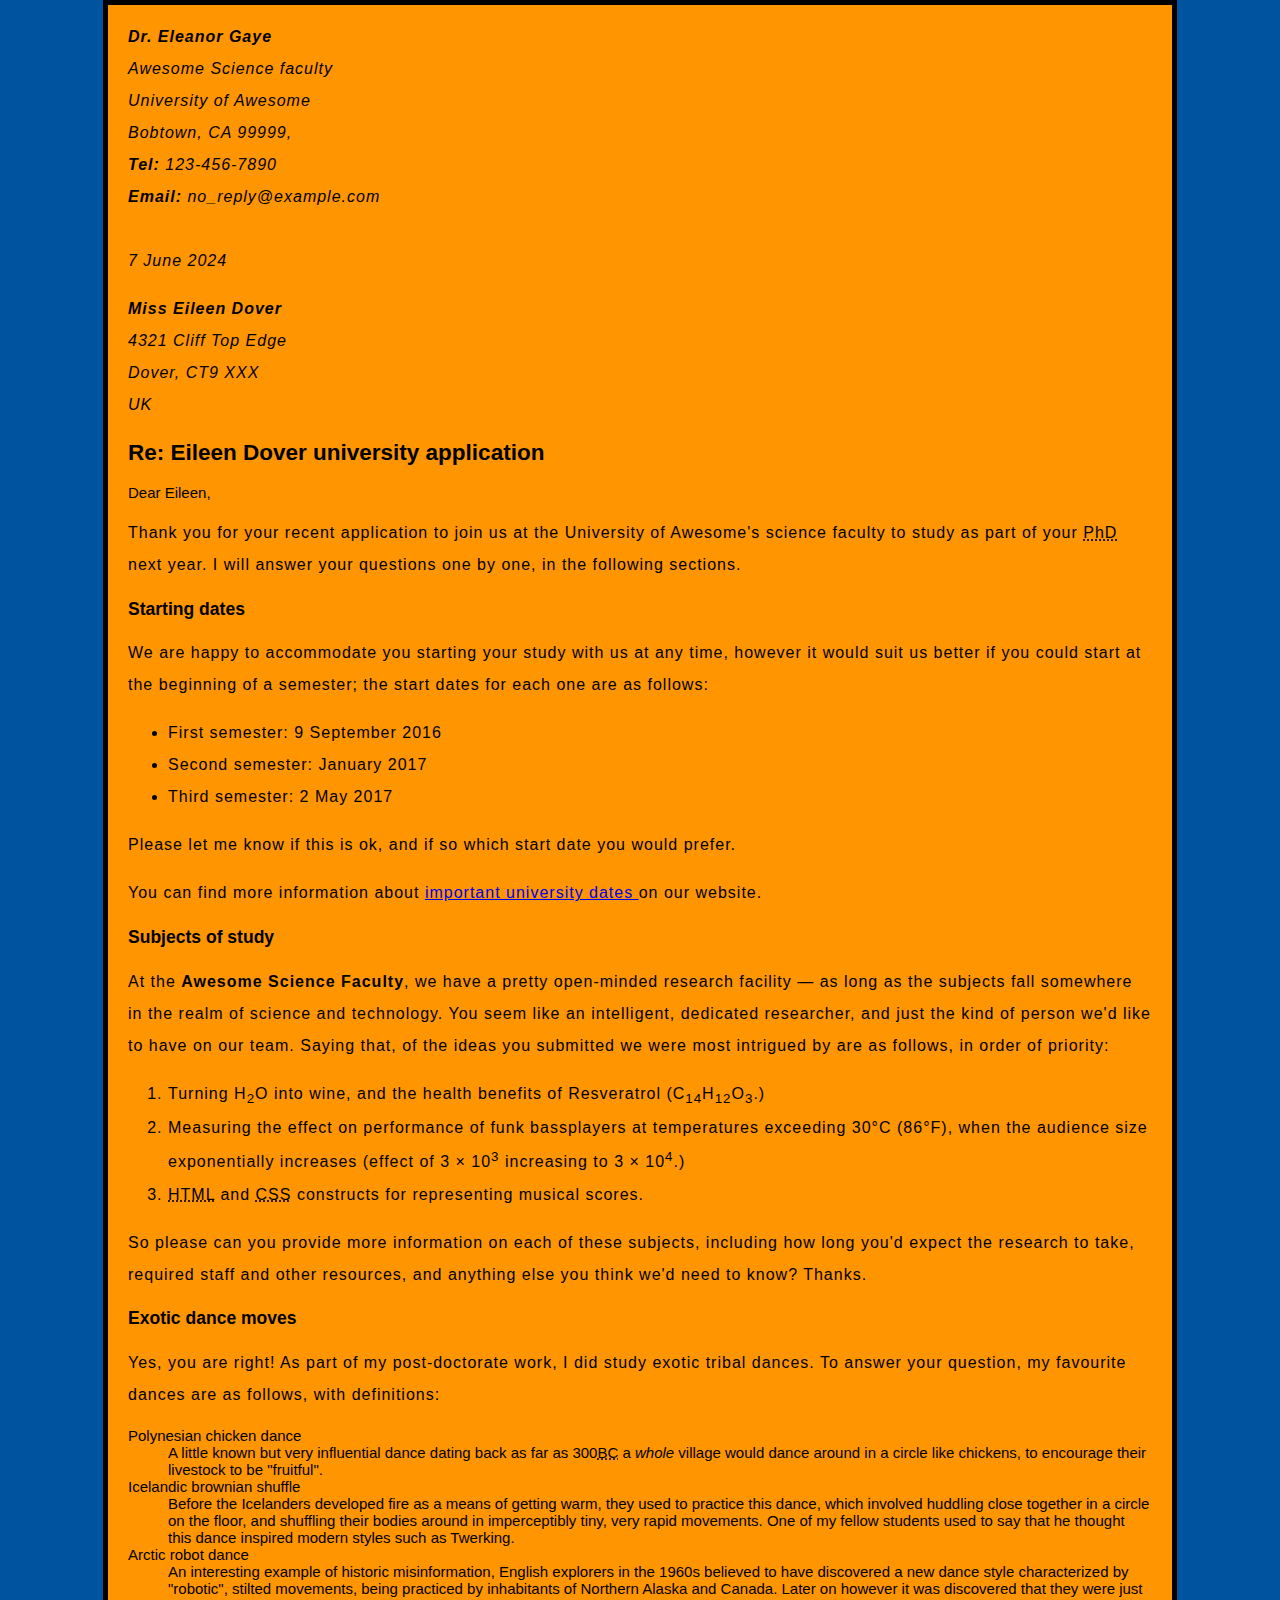
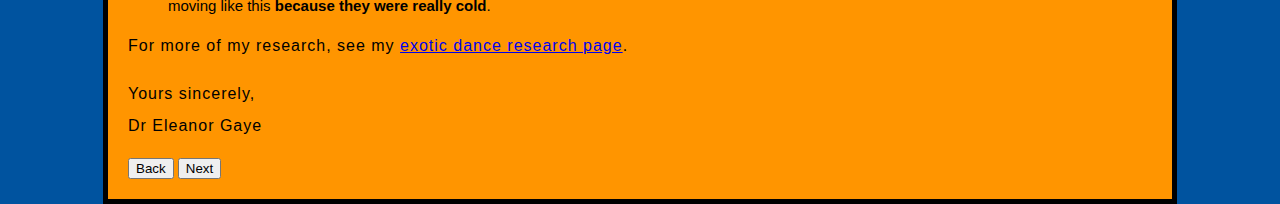
==== Letter.html @ 8e6bc88e "Add files via upload" ====
<!DOCTYPE html>
<html lang="en">

<head>
    <meta charset="utf-8" />
    <meta name="author" content="Dr. Eleanor Gaye" />
    <meta name="viewport" content="width=device-width, initial-scale=1.0" />
    <title>Letter</title>
    <link rel="stylesheet" href="styles/style.css" />
</head>

<body>
    <p id="from">
        <i>
            <strong>Dr. Eleanor Gaye <br /></strong>
            Awesome Science faculty <br />
            University of Awesome <br />
            Bobtown, CA 99999, <br />
            <strong>Tel:</strong> 123-456-7890 <br />
            <strong>Email:</strong> no_reply@example.com <br />
            <br />
            <time datetime="2024-06-07">7 June 2024</time>
        </i>
    </p>
    <p id="to">
        <i>
            <strong>Miss Eileen Dover </strong><br />
            4321 Cliff Top Edge <br />
            Dover, CT9 XXX <br />
            UK
        </i>
    </p>
    <h2>Re: Eileen Dover university application</h2>
    <main>
        Dear Eileen,</br>
        <p>
            Thank you for your recent application to join us at the University of Awesome's science faculty to study as
            part of your <abbr title="doctor of philosophy">PhD</abbr> next year. I will answer your questions one by one, in the following sections.
        </p>
        <h3>Starting dates</h3>
        <p>
            We are happy to accommodate you starting your study with us at any time, however it would suit us better if
            you could start at the beginning of a semester; the start dates for each one are as follows:
        </p>
        <ul>
            <li>
                First semester: <time datetime="2016-09-09">9 September 2016</time>
            </li>
            <li>
                Second semester: <time datetime="2017-01">January 2017</time>
            </li>
            <li>
                Third semester: <time datetime="2017-05-02">2 May 2017</time>
            </li>
        </ul>
        <p>
            Please let me know if this is ok, and if so which start date you would prefer.
        </p>
        <p>
            You can find more information about
            <a href="http://example.com">important university dates </a> on our website.
        </p>
        <h3>Subjects of study</h3>
        <p>

            At the <strong>Awesome Science Faculty</strong>, we have a pretty open-minded research facility — as long as the subjects
            fall somewhere in the realm of science and technology. You seem like an intelligent, dedicated researcher,
            and just the kind of person we'd like to have on our team. Saying that, of the ideas you submitted we were
            most intrigued by are as follows, in order of priority:
        </p>
        <ol>
            <li>Turning H<sub>2</sub>O into wine, and the health benefits of Resveratrol
                (C<sub>14</sub>H<sub>12</sub>O<sub>3</sub>.)</li>
            <li>Measuring the effect on performance of funk bassplayers at temperatures exceeding 30°C (86°F), when the
                audience size exponentially increases (effect of 3 × 10<sup>3</sup> increasing to 3 × 10<sup>4</sup>.)
            </li>
            <li><abbr title="HyperText Markup Language">HTML</abbr> and <abbr title="Cascading Style Sheets">CSS</abbr> constructs for representing musical scores.</li>
        </ol>
        <p>
            So please can you provide more information on each of these subjects, including how long you'd expect the
            research to take, required staff and other resources, and anything else you think we'd need to know? Thanks.
        </p>
        <h3>Exotic dance moves</h3>
        <p>

            Yes, you are right! As part of my post-doctorate work, I did study exotic tribal dances. To answer your
            question, my favourite dances are as follows, with definitions:
        </p>
        <dl>
            <dt>Polynesian chicken dance</dt>
            <dd>A little known but very influential dance dating back as far as 300<abbr title="Before Christ">BC</abbr> a <em>whole</em> village would dance
                around in a circle like chickens, to encourage their livestock to be "fruitful".</dd>
            <dt>Icelandic brownian shuffle</dt>
            <dd>
                Before the Icelanders developed fire as a means of getting warm, they used to practice this dance, which
                involved huddling close together in a circle on the floor, and shuffling their bodies around in
                imperceptibly tiny, very rapid movements. One of my fellow students used to say that he thought this
                dance inspired modern styles such as Twerking.</dd>
            <dt>Arctic robot dance</dt>
            <dd>
                An interesting example of historic misinformation, English explorers in the 1960s believed to have
                discovered a new dance style characterized by "robotic", stilted movements, being practiced by
                inhabitants of Northern Alaska and Canada. Later on however it was discovered that they were just moving
                like this <strong>because they were really cold</strong>.
            </dd>
        </dl>
        <p>For more of my research, see my <a href="http://example.com" >exotic dance research page</a>.</p>
        <p>Yours sincerely, </br>
            Dr Eleanor Gaye</p>
    </main>
    <div id="move">
        <a href="../Mozilla/index.html"><button>Back</button></a>
        <a href="../Mozilla/index.html"><button>Next</button></a>
    </div>
</body>
</html>
---- styles/style.css ----
html {
    font-size: 15px;
    font-family: "Open Sans", sans-serif;
}

h1 {
    font-size: 60px;
    text-align: center;
    color: blue;
    text-shadow: black;
}

p,
li {
    font-size: 16px;
    line-height: 2;
    letter-spacing: 1px;
}

html {
    background-color: #00539f;
}

body {
    width: 80%;
    margin: 0 auto;
    background-color: #ff9500;
    padding: 0 20px 20px 20px;
    border: 5px solid black;
}
img {
    display: block;
    margin: 0 auto;
}
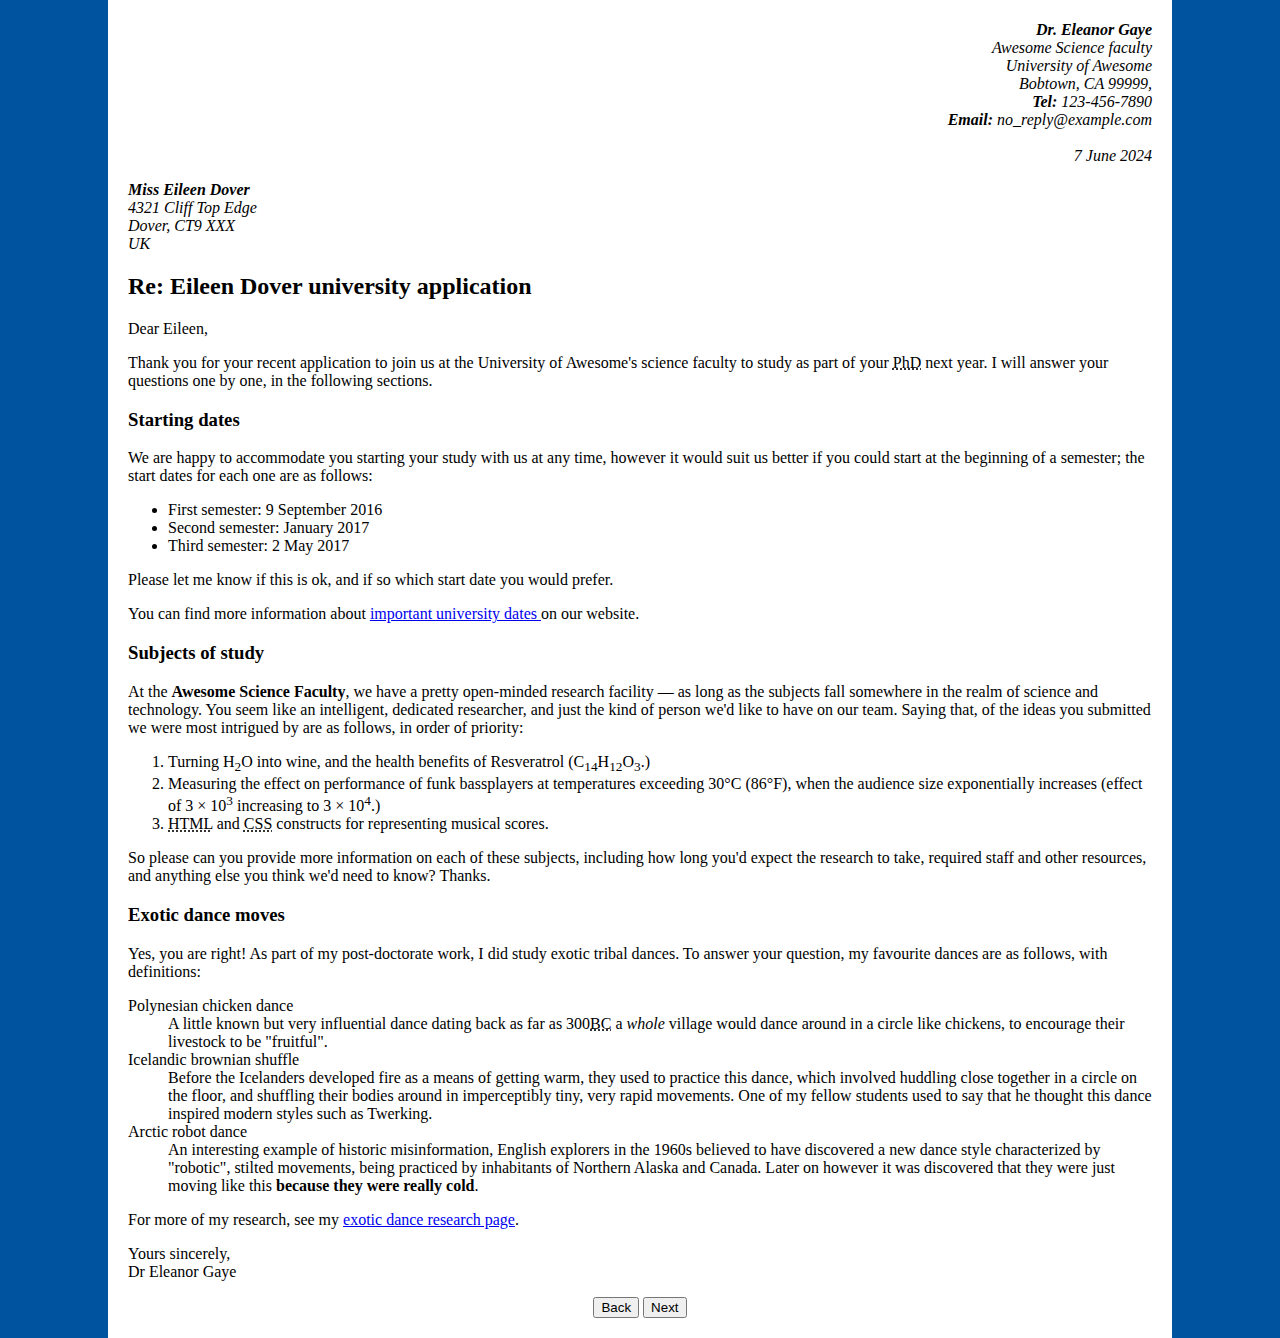
==== commit aded83d8: "Update Letter.html" ====
--- a/Letter.html
+++ b/Letter.html
@@ -6,7 +6,7 @@
     <meta name="author" content="Dr. Eleanor Gaye" />
     <meta name="viewport" content="width=device-width, initial-scale=1.0" />
     <title>Letter</title>
-    <link rel="stylesheet" href="styles/style.css" />
+    <link rel="stylesheet" href="styles/styleletter.css" />
 </head>
 
 <body>
@@ -109,8 +109,8 @@
             Dr Eleanor Gaye</p>
     </main>
     <div id="move">
-        <a href="../Mozilla/index.html"><button>Back</button></a>
-        <a href="../Mozilla/index.html"><button>Next</button></a>
+        <a href="index.html"><button>Back</button></a>
+        <a href="index.html"><button>Next</button></a>
     </div>
 </body>
-</html>+</html>
--- a/styles/styleletter.css
+++ b/styles/styleletter.css
@@ -0,0 +1,21 @@
+html {
+    background-color: #00539f;
+}
+body{
+    width: 80%;
+    margin: 0 auto;
+    padding: 5px 20px 20px 20px;
+    background-color: white;
+}
+
+#from {
+    text-align: right;
+}
+
+#to {
+    text-align: left;
+}
+  
+#move {
+    text-align: center;
+}
